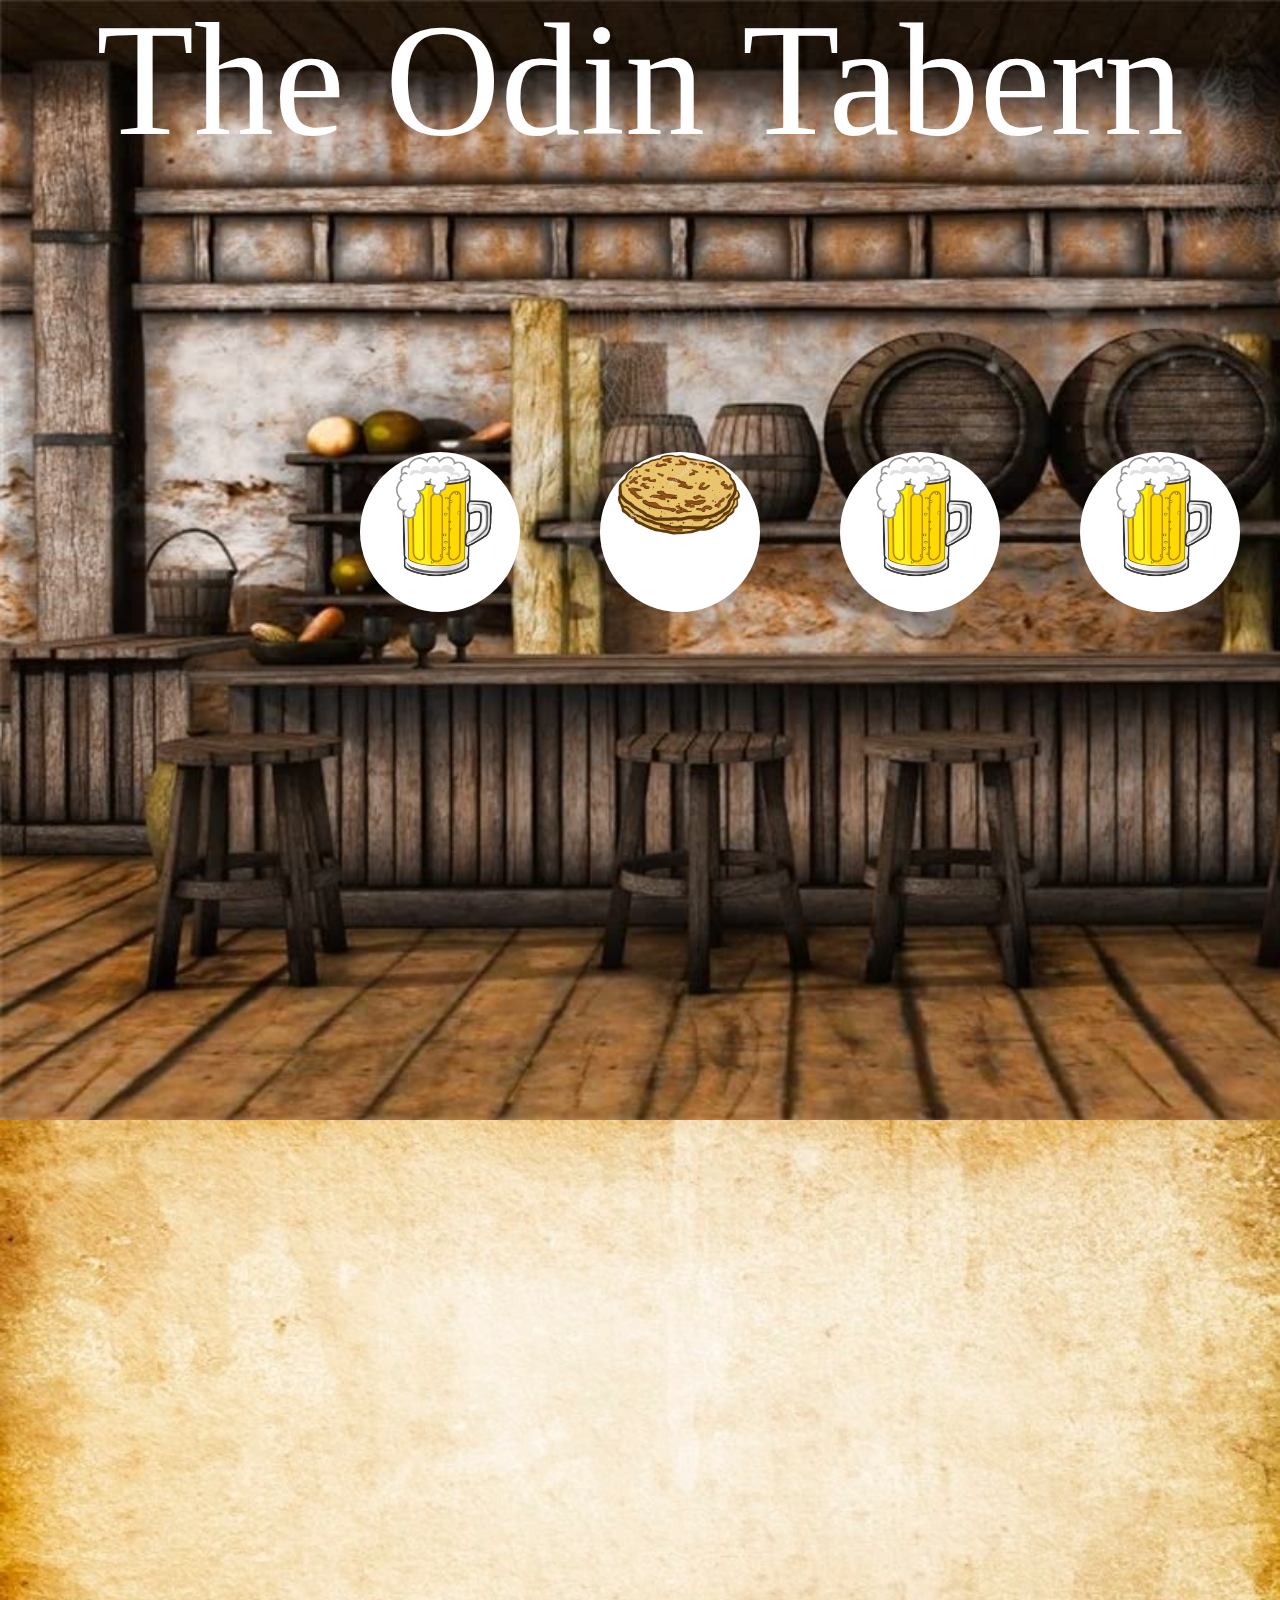
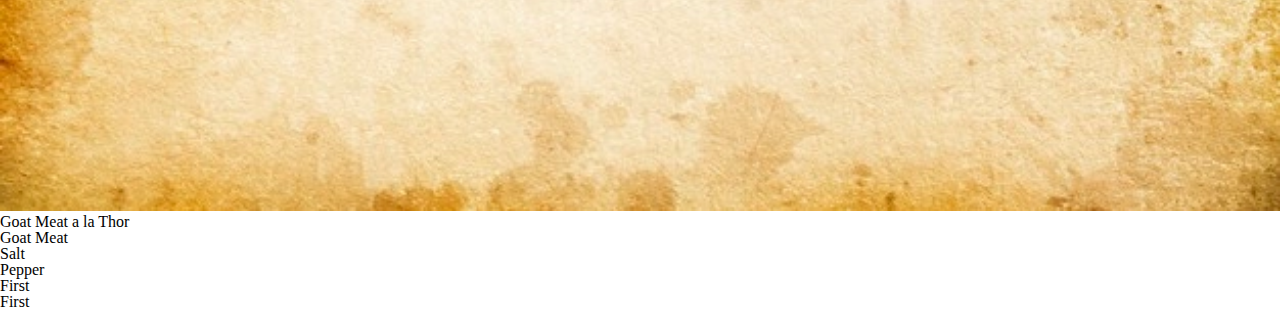
==== index.html @ 8458ef88 "little changes still dealing with alignments of dishes" ====
<!DOCTYPE html>
<html>
<head>
  <meta charset="UTF-8">
  <title>Odin Recipes</title>
  <link rel="stylesheet" href="css/cssreset.css">
  <link rel="stylesheet" href="css/styles.css">
</head>
<body>
<main id="main">
  <div id="background">
    <h1 id="header">The Odin Tabern</h1>
    <nav id="menu">
      <ul id="menubar">
        <li class="dish">
          <a href=""><img src="assets/abbd1dd2a2d542cea7f2144b03bb44d3.png" alt="" class="img-dish"></a>
        </li>
        <li class="dish">
          <a href=""><img src="assets/flatbrod.png" alt="" class="img-dish"></a>
        </li>
        <li class="dish">
          <a href=""><img src="assets/abbd1dd2a2d542cea7f2144b03bb44d3.png" alt="" class="img-dish"></a>
        </li>
        <li class="dish">
          <a href=""><img src="assets/abbd1dd2a2d542cea7f2144b03bb44d3.png" alt="" class="img-dish"></a>
        </li>

        <!--Melikatron-->
        <!--Flatbrod-->
        <!--Yggdrasil-->
        <!--Goat Meath-->
      </ul>
    </nav>
  </div>
</main>
<section class="recipe">
  <div class="page">
    <img src="assets/texture-old-faded-vintage-paper-beige-retro-background-grunge-paper-with-spots-streaks_213524-157.webp" alt="page 2">
    <h2 class="recipe-title">
      Goat Meat a la Thor
      <p class="description"></p>
      <ul class="ingredients">
        <li>Goat Meat</li>
        <li>Salt</li>
        <li>Pepper</li>
      </ul>
      <ol class="Preparation">
        <li>First</li>
        <li>First</li>
      </ol>
    </h2>
  </div>
</section>
</body>
</html>
---- css/cssreset.css ----
/* http://meyerweb.com/eric/tools/css/reset/ 
   v2.0 | 20110126
   License: none (public domain)
*/

html, body, div, span, applet, object, iframe,
h1, h2, h3, h4, h5, h6, p, blockquote, pre,
a, abbr, acronym, address, big, cite, code,
del, dfn, em, img, ins, kbd, q, s, samp,
small, strike, strong, sub, sup, tt, var,
b, u, i, center,
dl, dt, dd, ol, ul, li,
fieldset, form, label, legend,
table, caption, tbody, tfoot, thead, tr, th, td,
article, aside, canvas, details, embed, 
figure, figcaption, footer, header, hgroup, 
menu, nav, output, ruby, section, summary,
time, mark, audio, video {
	margin: 0;
	padding: 0;
	border: 0;
	font-size: 100%;
	font: inherit;
	vertical-align: baseline;
}
/* HTML5 display-role reset for older browsers */
article, aside, details, figcaption, figure, 
footer, header, hgroup, menu, nav, section {
	display: block;
}
body {
	line-height: 1;
}
ol, ul {
	list-style: none;
}
blockquote, q {
	quotes: none;
}
blockquote:before, blockquote:after,
q:before, q:after {
	content: '';
	content: none;
}
table {
	border-collapse: collapse;
	border-spacing: 0;
}
---- css/styles.css ----
img{
    width: 100%;
}
#header{
    color: #FFFFFF;
    font-size: 10rem;
    z-index: 1000;
}
#main{
    width: 100%;
}
#background{
    text-align: center;
    width: 100%;
    height: 70rem;
    background-image:url("../assets/71r9aPTrZYL._AC_SL1000_.jpg");
    background-repeat:no-repeat;
    background-size: cover;
    display: grid;
    grid-template-columns: 1fr 1fr 1fr 1fr; 
    grid-template-rows: 1fr 0.5fr 1fr 1.5fr; 
    grid-template-areas:
    "header header header header"
    ". . . ."
    ". menu menu menu"
    ". . . .";  
}
#header{
    grid-area: header;
}
#menu{
    grid-area: menu;
}
.dish{
    display: inline-block;
    height: 10rem;
    width: 10rem;
    margin: auto;
    background-color: white;
    border-radius: 50%;
}
#menubar{
    display: flex;
    align-items: center;
    margin-top: 2rem;
}
.img-dish{
 width: 80%;
}
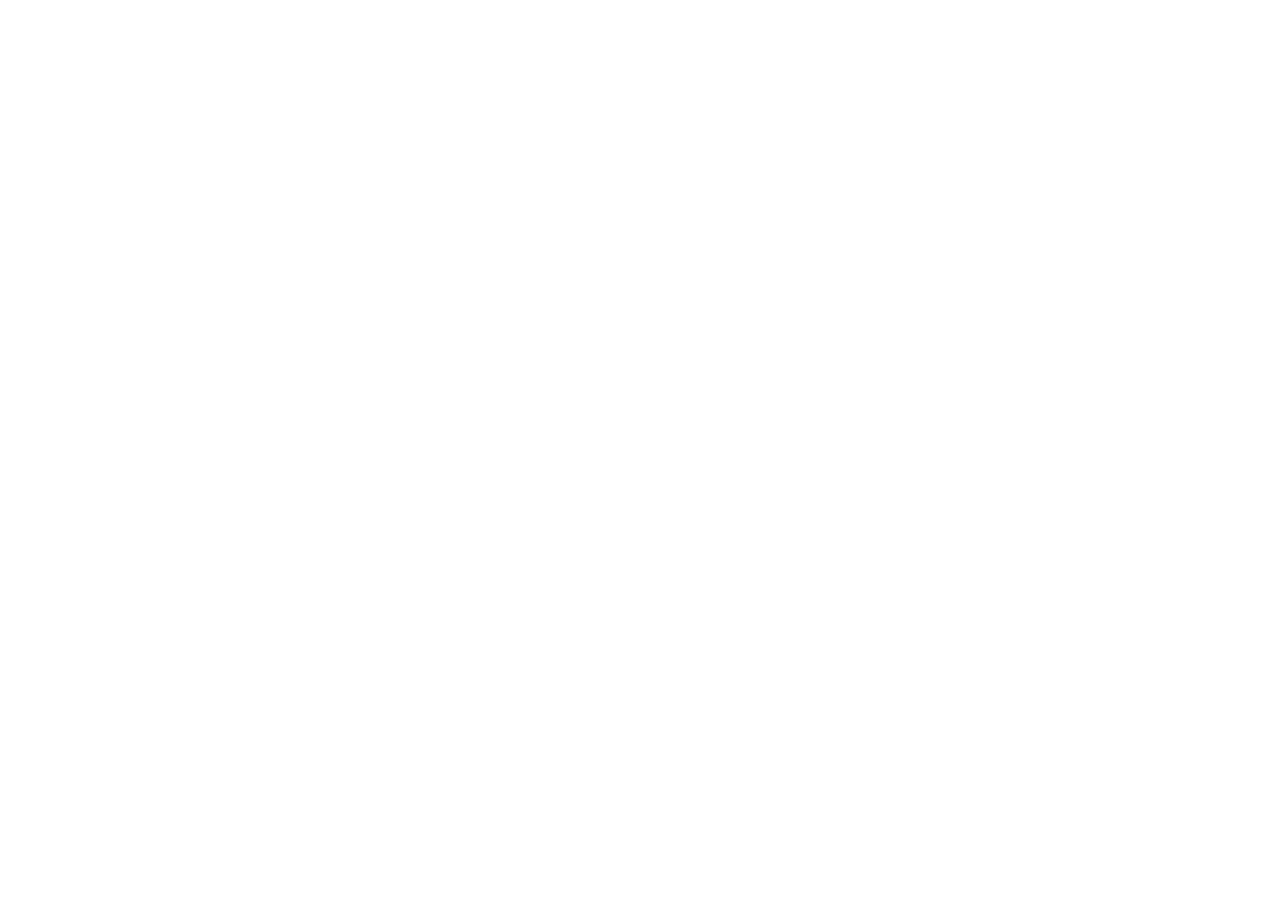
==== commit 4558d048: "simplifying the original idea" ====
--- a/index.html
+++ b/index.html
@@ -7,49 +7,5 @@
   <link rel="stylesheet" href="css/styles.css">
 </head>
 <body>
-<main id="main">
-  <div id="background">
-    <h1 id="header">The Odin Tabern</h1>
-    <nav id="menu">
-      <ul id="menubar">
-        <li class="dish">
-          <a href=""><img src="assets/abbd1dd2a2d542cea7f2144b03bb44d3.png" alt="" class="img-dish"></a>
-        </li>
-        <li class="dish">
-          <a href=""><img src="assets/flatbrod.png" alt="" class="img-dish"></a>
-        </li>
-        <li class="dish">
-          <a href=""><img src="assets/abbd1dd2a2d542cea7f2144b03bb44d3.png" alt="" class="img-dish"></a>
-        </li>
-        <li class="dish">
-          <a href=""><img src="assets/abbd1dd2a2d542cea7f2144b03bb44d3.png" alt="" class="img-dish"></a>
-        </li>
-
-        <!--Melikatron-->
-        <!--Flatbrod-->
-        <!--Yggdrasil-->
-        <!--Goat Meath-->
-      </ul>
-    </nav>
-  </div>
-</main>
-<section class="recipe">
-  <div class="page">
-    <img src="assets/texture-old-faded-vintage-paper-beige-retro-background-grunge-paper-with-spots-streaks_213524-157.webp" alt="page 2">
-    <h2 class="recipe-title">
-      Goat Meat a la Thor
-      <p class="description"></p>
-      <ul class="ingredients">
-        <li>Goat Meat</li>
-        <li>Salt</li>
-        <li>Pepper</li>
-      </ul>
-      <ol class="Preparation">
-        <li>First</li>
-        <li>First</li>
-      </ol>
-    </h2>
-  </div>
-</section>
 </body>
 </html>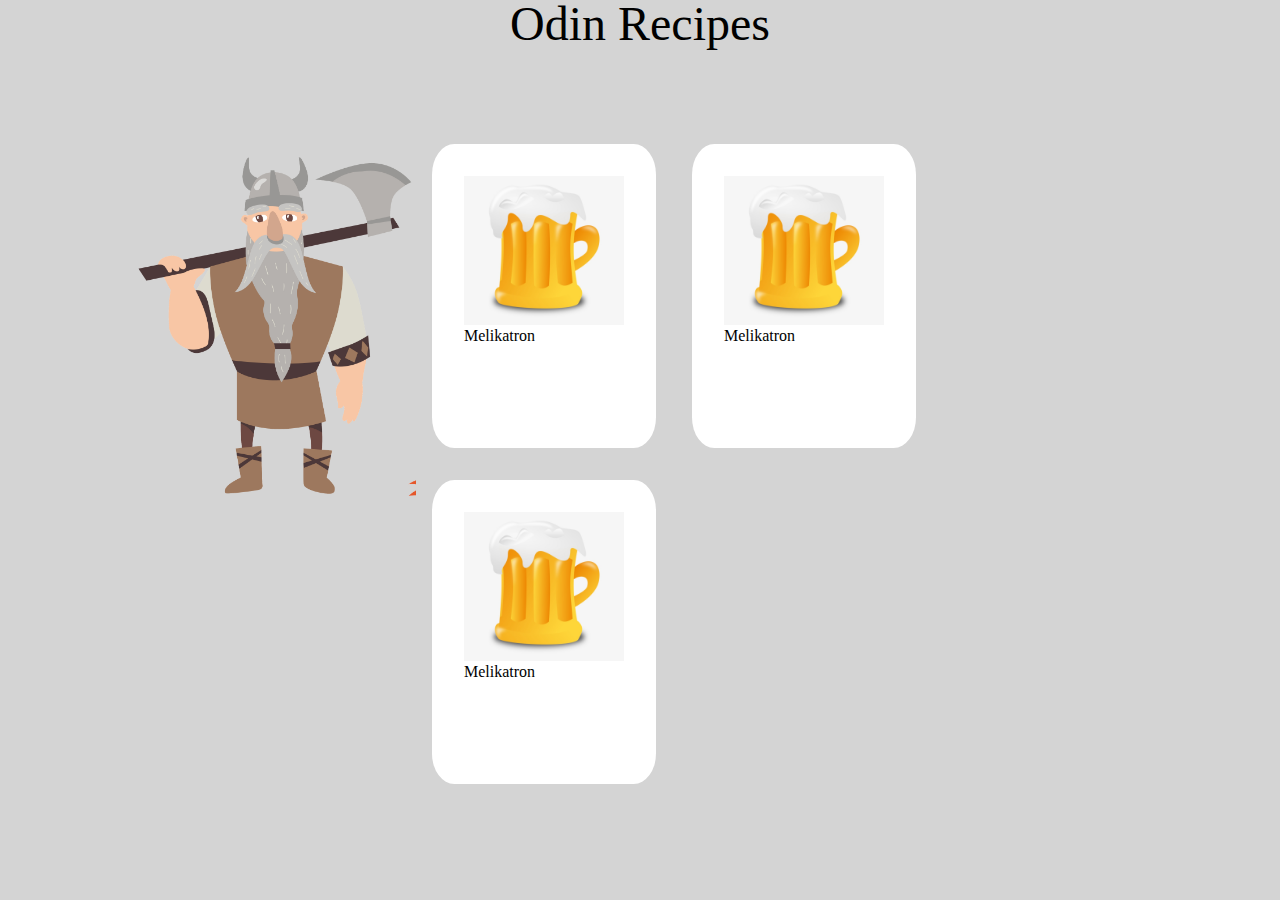
==== commit 9fa51f6d: "distribution ready" ====
--- a/index.html
+++ b/index.html
@@ -6,6 +6,30 @@
   <link rel="stylesheet" href="css/cssreset.css">
   <link rel="stylesheet" href="css/styles.css">
 </head>
+<header id="header">
+  <h1 class="banner-tittle">Odin Recipes</h1>
+</header>
+<main id="main">
+  <img src="assets/vikingo.png" alt="" class="welcome-img">
+    <ul id="menu">
+      <li class="dish">
+        <img src="assets/9-96633_glass-of-beer-vector-png.jpeg" alt="" class="dish-img">
+          <h2 class="dish-name">Melikatron</h2>
+        </img>
+      </li>
+      <li class="dish">
+        <img src="assets/9-96633_glass-of-beer-vector-png.jpeg" alt="" class="dish-img">
+          <h2 class="dish-name">Melikatron</h2>
+        </img>
+      </li>
+      <li class="dish">
+        <img src="assets/9-96633_glass-of-beer-vector-png.jpeg" alt="" class="dish-img">
+          <h2 class="dish-name">Melikatron</h2>
+        </img>
+      </li>
+    </ul>
+  </img>
+</main>
 <body>
 </body>
 </html>--- a/css/styles.css
+++ b/css/styles.css
@@ -0,0 +1,30 @@
+body{
+    background-color: rgb(212, 212, 212);
+}
+#header{
+    font-size: 3rem;
+    text-align: center;
+}
+#main{
+    display: flex;
+    width: 80%;
+    height: 15rem;
+    margin: 5rem auto;
+    justify-content: space-between;
+}
+.welcome-img{
+    width: 18rem;
+    height: max-content;
+    align-self: baseline;
+}
+.dish{
+    height: 15rem;
+    background-color: #FFFFFF;
+    display: inline-block;
+    padding: 2rem;
+    margin: 1rem;
+    border-radius: 10%;
+}
+.dish-img{
+    width: 10rem;
+}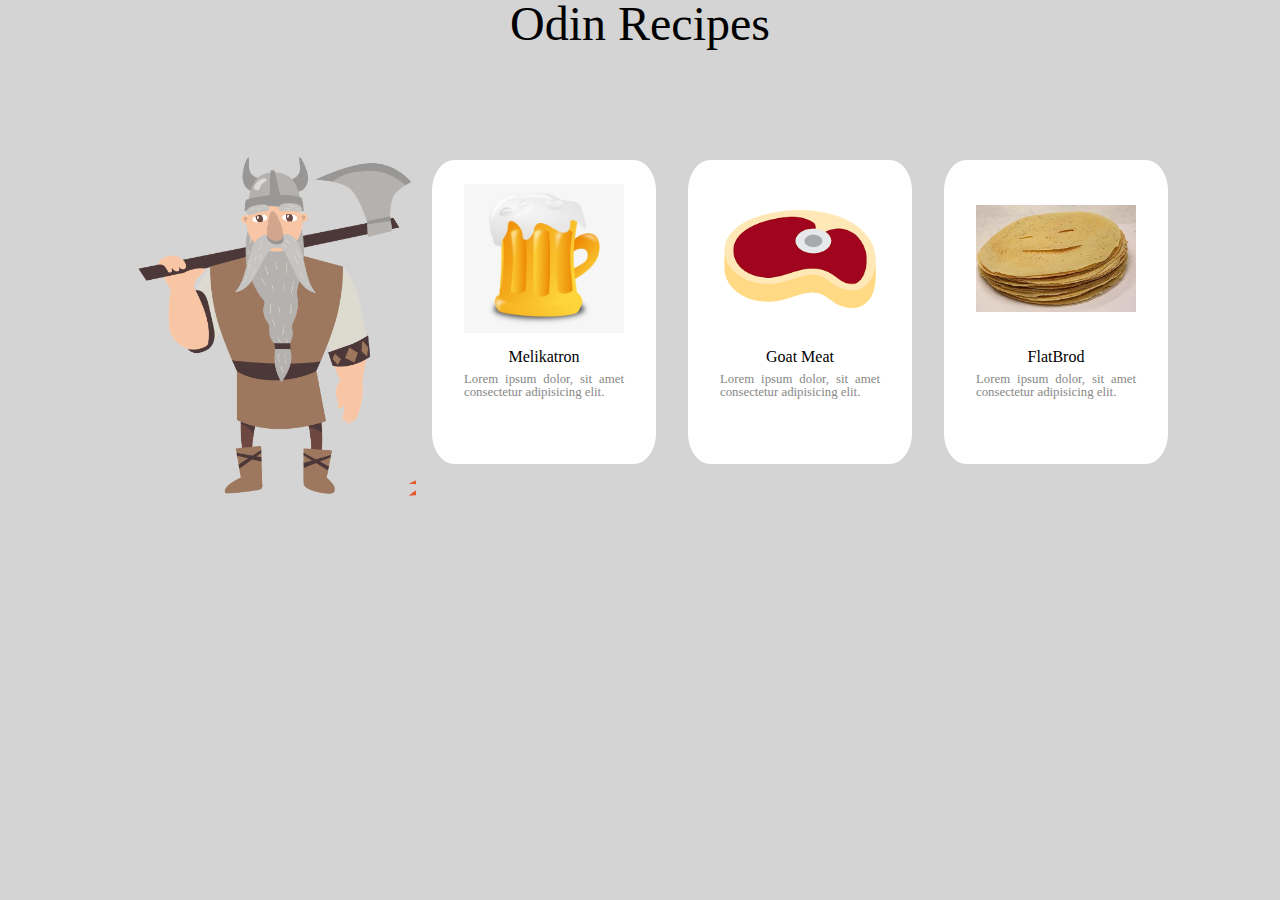
==== commit b2976392: "backup" ====
--- a/index.html
+++ b/index.html
@@ -11,23 +11,26 @@
 </header>
 <main id="main">
   <img src="assets/vikingo.png" alt="" class="welcome-img">
-    <ul id="menu">
-      <li class="dish">
+    <div id="menu">
+      <div class="dish">
         <img src="assets/9-96633_glass-of-beer-vector-png.jpeg" alt="" class="dish-img">
           <h2 class="dish-name">Melikatron</h2>
+          <p class="description">Lorem ipsum dolor, sit amet consectetur adipisicing elit.</p>
         </img>
-      </li>
-      <li class="dish">
-        <img src="assets/9-96633_glass-of-beer-vector-png.jpeg" alt="" class="dish-img">
-          <h2 class="dish-name">Melikatron</h2>
+      </div>
+      <div class="dish">
+        <img src="assets/images.png" alt="" class="dish-img">
+          <h2 class="dish-name">Goat Meat</h2>
+          <p class="description">Lorem ipsum dolor, sit amet consectetur adipisicing elit. </p>
         </img>
-      </li>
-      <li class="dish">
-        <img src="assets/9-96633_glass-of-beer-vector-png.jpeg" alt="" class="dish-img">
-          <h2 class="dish-name">Melikatron</h2>
+      </div>
+      <div class="dish">
+        <img src="assets/verdens-beste-flatbrod.jpg" alt="" class="dish-img">
+          <h2 class="dish-name">FlatBrod</h2>
+          <p class="description">Lorem ipsum dolor, sit amet consectetur adipisicing elit.</p>
         </img>
-      </li>
-    </ul>
+      </div>
+    </div>
   </img>
 </main>
 <body>
--- a/css/styles.css
+++ b/css/styles.css
@@ -12,6 +12,13 @@
     margin: 5rem auto;
     justify-content: space-between;
 }
+#menu{
+    margin-top: 1rem;
+    display: flex;
+    align-items: flex-start;
+    height: 15rem;
+    max-height: 15rem;
+}
 .welcome-img{
     width: 18rem;
     height: max-content;
@@ -20,11 +27,36 @@
 .dish{
     height: 15rem;
     background-color: #FFFFFF;
-    display: inline-block;
     padding: 2rem;
     margin: 1rem;
     border-radius: 10%;
+    display: grid; 
+    grid-template-columns: 1fr; 
+    grid-template-rows: 1fr 1fr 0.5fr 1fr; 
+    gap: 2r; 
+    grid-template-areas: 
+    "img-dish"
+    "img-dish"
+    "dish-name"
+    "description"; 
+}    
+
+.dish-img{
+    grid-area: img-dish;
+    width: 10rem;
+    align-self: center;
 }
-.dish-img{
+
+.dish-name{
+    grid-area: dish-name;
+    text-align: center;
+    margin-top: 1.5rem;
+}
+.description{
+    grid-area: description;
     width: 10rem;
+    color: #888787;
+    text-align: justify;
+    margin-top: 0.5rem;
+    font-size: 0.8rem;
 }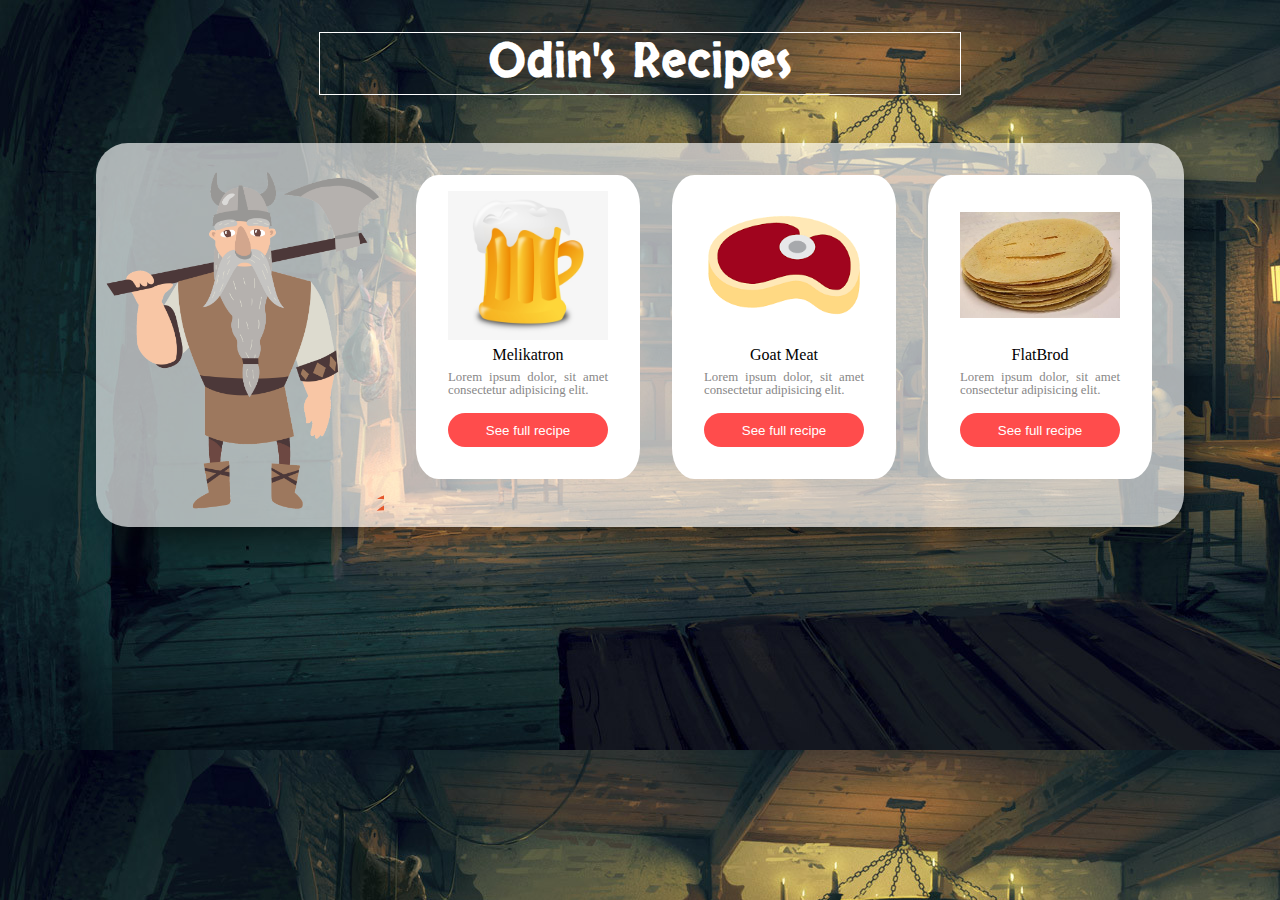
==== commit cc67c344: "index is ready" ====
--- a/index.html
+++ b/index.html
@@ -7,31 +7,30 @@
   <link rel="stylesheet" href="css/styles.css">
 </head>
 <header id="header">
-  <h1 class="banner-tittle">Odin Recipes</h1>
+  <h1 class="banner-tittle">Odin's Recipes</h1>
 </header>
 <main id="main">
-  <img src="assets/vikingo.png" alt="" class="welcome-img">
+  <img src="assets/vikingo.png" alt="" class="welcome-img"></img>
     <div id="menu">
       <div class="dish">
-        <img src="assets/9-96633_glass-of-beer-vector-png.jpeg" alt="" class="dish-img">
+        <img src="assets/9-96633_glass-of-beer-vector-png.jpeg" alt="" class="dish-img"></img>
           <h2 class="dish-name">Melikatron</h2>
           <p class="description">Lorem ipsum dolor, sit amet consectetur adipisicing elit.</p>
-        </img>
+        <input type="button" value="See full recipe" class="btn">
       </div>
       <div class="dish">
-        <img src="assets/images.png" alt="" class="dish-img">
+        <img src="assets/images.png" alt="" class="dish-img"></img>
           <h2 class="dish-name">Goat Meat</h2>
           <p class="description">Lorem ipsum dolor, sit amet consectetur adipisicing elit. </p>
-        </img>
+          <input type="button" value="See full recipe" class="btn">
       </div>
       <div class="dish">
-        <img src="assets/verdens-beste-flatbrod.jpg" alt="" class="dish-img">
+        <img src="assets/verdens-beste-flatbrod.jpg" alt="" class="dish-img"></img>
           <h2 class="dish-name">FlatBrod</h2>
           <p class="description">Lorem ipsum dolor, sit amet consectetur adipisicing elit.</p>
-        </img>
+          <input type="button" value="See full recipe" class="btn">
       </div>
     </div>
-  </img>
 </main>
 <body>
 </body>
--- a/css/styles.css
+++ b/css/styles.css
@@ -1,19 +1,33 @@
+@import url('https://fonts.googleapis.com/css2?family=Skranji&display=swap');
 body{
-    background-color: rgb(212, 212, 212);
+    background: url(../assets/sylvain-sarrailh-tavern.jpg);
 }
 #header{
     font-size: 3rem;
     text-align: center;
+    color: white;
+    font-family: 'Skranji', cursive;
+    border: 1px solid #ffffff;
+    width: 50%;
+    margin: 2rem auto;
+}
+.banner-tittle{
+    padding: 0.4rem 0;
 }
 #main{
     display: flex;
-    width: 80%;
-    height: 15rem;
-    margin: 5rem auto;
+    width: 85%;
+    height: 24rem;
+    margin: 3rem auto;
     justify-content: space-between;
+    background-color: rgba(255, 255, 255, 0.65);
+    box-shadow: 8px 12px 31px -9px rgba(0,0,0,0.65);
+-webkit-box-shadow: 8px 12px 31px -9px rgba(0,0,0,0.65);
+-moz-box-shadow: 8px 12px 31px -9px rgba(0,0,0,0.65);
+border-radius: 2rem;
 }
 #menu{
-    margin-top: 1rem;
+    margin: 1rem 1rem;
     display: flex;
     align-items: flex-start;
     height: 15rem;
@@ -32,14 +46,29 @@
     border-radius: 10%;
     display: grid; 
     grid-template-columns: 1fr; 
-    grid-template-rows: 1fr 1fr 0.5fr 1fr; 
-    gap: 2r; 
+    grid-template-rows: 1fr 1fr 1.5fr 0.5fr 1.5fr 1fr;  
     grid-template-areas: 
     "img-dish"
     "img-dish"
+    "img-dish"
     "dish-name"
-    "description"; 
+    "description"
+    "recipe-btn"; 
+}
+.btn{
+    background-color:#ff4c4c;
+	border-radius:2rem;
+	cursor:pointer;
+	color:#ffffff;
+    border: none;
 }    
+.btn:hover{
+    background-color: #c03a3a;
+}
+.dish:hover{
+    transition: 0.5s ease-in-out;
+    transform: scale(1.1);
+}
 
 .dish-img{
     grid-area: img-dish;
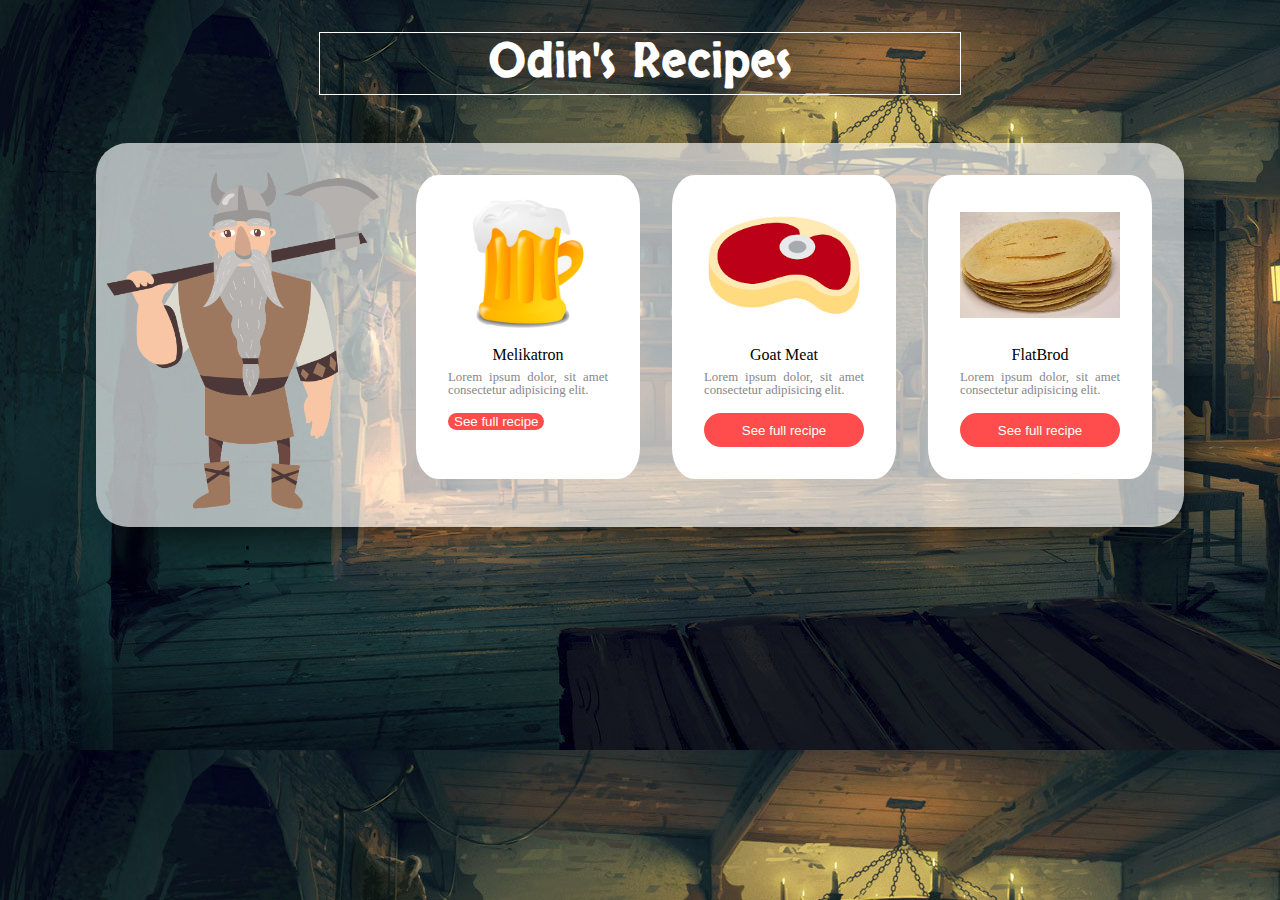
==== commit dee92b42: "Almost ready we finished all the structure of the html we just have to finish some details and fix s" ====
--- a/index.html
+++ b/index.html
@@ -13,10 +13,10 @@
   <img src="assets/vikingo.png" alt="" class="welcome-img"></img>
     <div id="menu">
       <div class="dish">
-        <img src="assets/9-96633_glass-of-beer-vector-png.jpeg" alt="" class="dish-img"></img>
+        <img src="assets/beer.png" alt="" class="dish-img"></img>
           <h2 class="dish-name">Melikatron</h2>
           <p class="description">Lorem ipsum dolor, sit amet consectetur adipisicing elit.</p>
-        <input type="button" value="See full recipe" class="btn">
+      <a href="recipe1.html"><input type="button" value="See full recipe" class="btn"></a>
       </div>
       <div class="dish">
         <img src="assets/images.png" alt="" class="dish-img"></img>
--- a/css/styles.css
+++ b/css/styles.css
@@ -88,4 +88,63 @@
     text-align: justify;
     margin-top: 0.5rem;
     font-size: 0.8rem;
-}+}
+.recipe{
+    color: #4e2d01;
+    font-family: 'Skranji', cursive;
+    width: 85%;
+    height: 24rem;
+    margin: 3rem auto;
+    background: url(../assets/papel-antiguo1.jpg);
+    background-size: cover;
+    opacity: 95%;
+    display: grid; 
+    grid-template-columns: 1fr 1.5fr; 
+    grid-template-rows: 0.5fr 1fr 1.5fr 1.5fr 0.5fr; 
+    gap: 0px 0px; 
+    grid-template-areas: 
+      "recipe-img recipe-name"
+      "recipe-img recipe-description"
+      "recipe-img recipe-ingredients"
+      "recipe-img recipe-proccess"
+      "recipe-img buttons";       
+}
+.recipe-img { 
+    border-right: #4e2d01 3px solid;
+    grid-area: recipe-img;
+    margin: auto 2rem; 
+    width: 24rem;
+}
+.recipe-name {
+    grid-area: recipe-name;
+    font-size: 2rem; 
+    margin:1rem;
+}
+
+.recipe-description { 
+    grid-area: recipe-description;
+
+ }
+.recipe-ingredients { 
+    grid-area: recipe-ingredients;
+    list-style: inside; 
+}
+.recipe-proccess { 
+    grid-area: recipe-proccess;
+    list-style: decimal; 
+}
+a{
+    color: #ffffff;
+    text-decoration: none;
+}
+.buttons{ 
+    grid-area: buttons;
+    width: 3rem;
+    height: 1rem; 
+    background-color:#4e2d01;
+	border-radius:2.2rem;
+	cursor:pointer;
+    margin: 0 0 1rem 60%;
+    padding: 0.5rem 5rem;
+	text-decoration: none;
+}
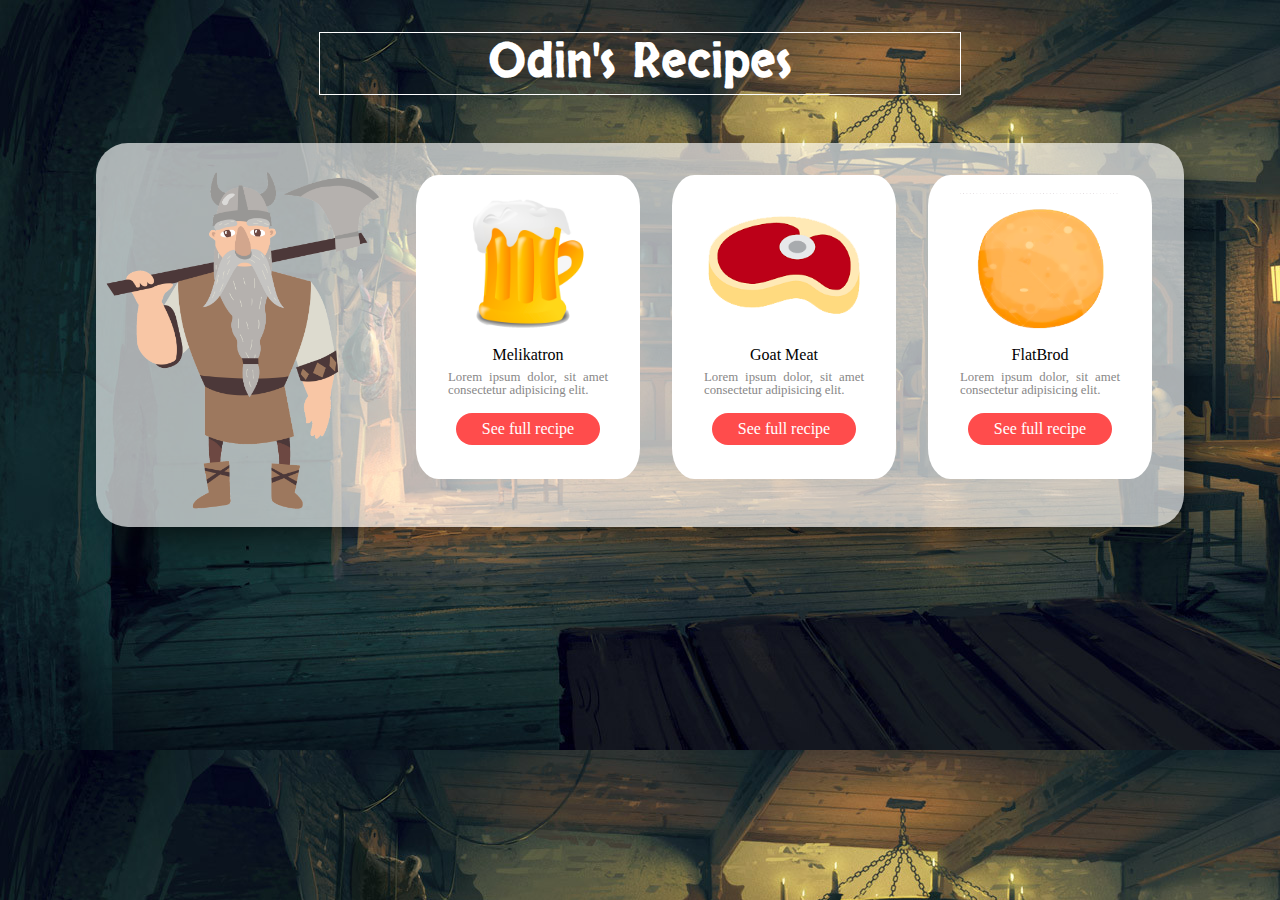
==== commit 698e280b: "Finished!" ====
--- a/index.html
+++ b/index.html
@@ -16,19 +16,19 @@
         <img src="assets/beer.png" alt="" class="dish-img"></img>
           <h2 class="dish-name">Melikatron</h2>
           <p class="description">Lorem ipsum dolor, sit amet consectetur adipisicing elit.</p>
-      <a href="recipe1.html"><input type="button" value="See full recipe" class="btn"></a>
+      <a href="recipe1.html" class="btn">See full recipe</a>
       </div>
       <div class="dish">
         <img src="assets/images.png" alt="" class="dish-img"></img>
           <h2 class="dish-name">Goat Meat</h2>
           <p class="description">Lorem ipsum dolor, sit amet consectetur adipisicing elit. </p>
-          <input type="button" value="See full recipe" class="btn">
+          <a href="recipe2.html" class="btn">See full recipe</a>
       </div>
       <div class="dish">
-        <img src="assets/verdens-beste-flatbrod.jpg" alt="" class="dish-img"></img>
+        <img src="assets/flatbrod.png" alt="" class="dish-img"></img>
           <h2 class="dish-name">FlatBrod</h2>
           <p class="description">Lorem ipsum dolor, sit amet consectetur adipisicing elit.</p>
-          <input type="button" value="See full recipe" class="btn">
+          <a href="recipe3.html" class="btn">See full recipe</a>
       </div>
     </div>
 </main>
--- a/css/styles.css
+++ b/css/styles.css
@@ -56,11 +56,16 @@
     "recipe-btn"; 
 }
 .btn{
+    grid-area: recipe-btn;
+    width: 8rem;
+    height: 1rem; 
     background-color:#ff4c4c;
-	border-radius:2rem;
-	cursor:pointer;
-	color:#ffffff;
-    border: none;
+	border-radius:2.2rem;
+	cursor:pointer; 
+    padding: 0.5rem;
+    margin: 0 auto;
+	text-decoration: none;
+    text-align: center;
 }    
 .btn:hover{
     background-color: #c03a3a;
@@ -112,7 +117,7 @@
 .recipe-img { 
     border-right: #4e2d01 3px solid;
     grid-area: recipe-img;
-    margin: auto 2rem; 
+    margin: auto auto; 
     width: 24rem;
 }
 .recipe-name {
